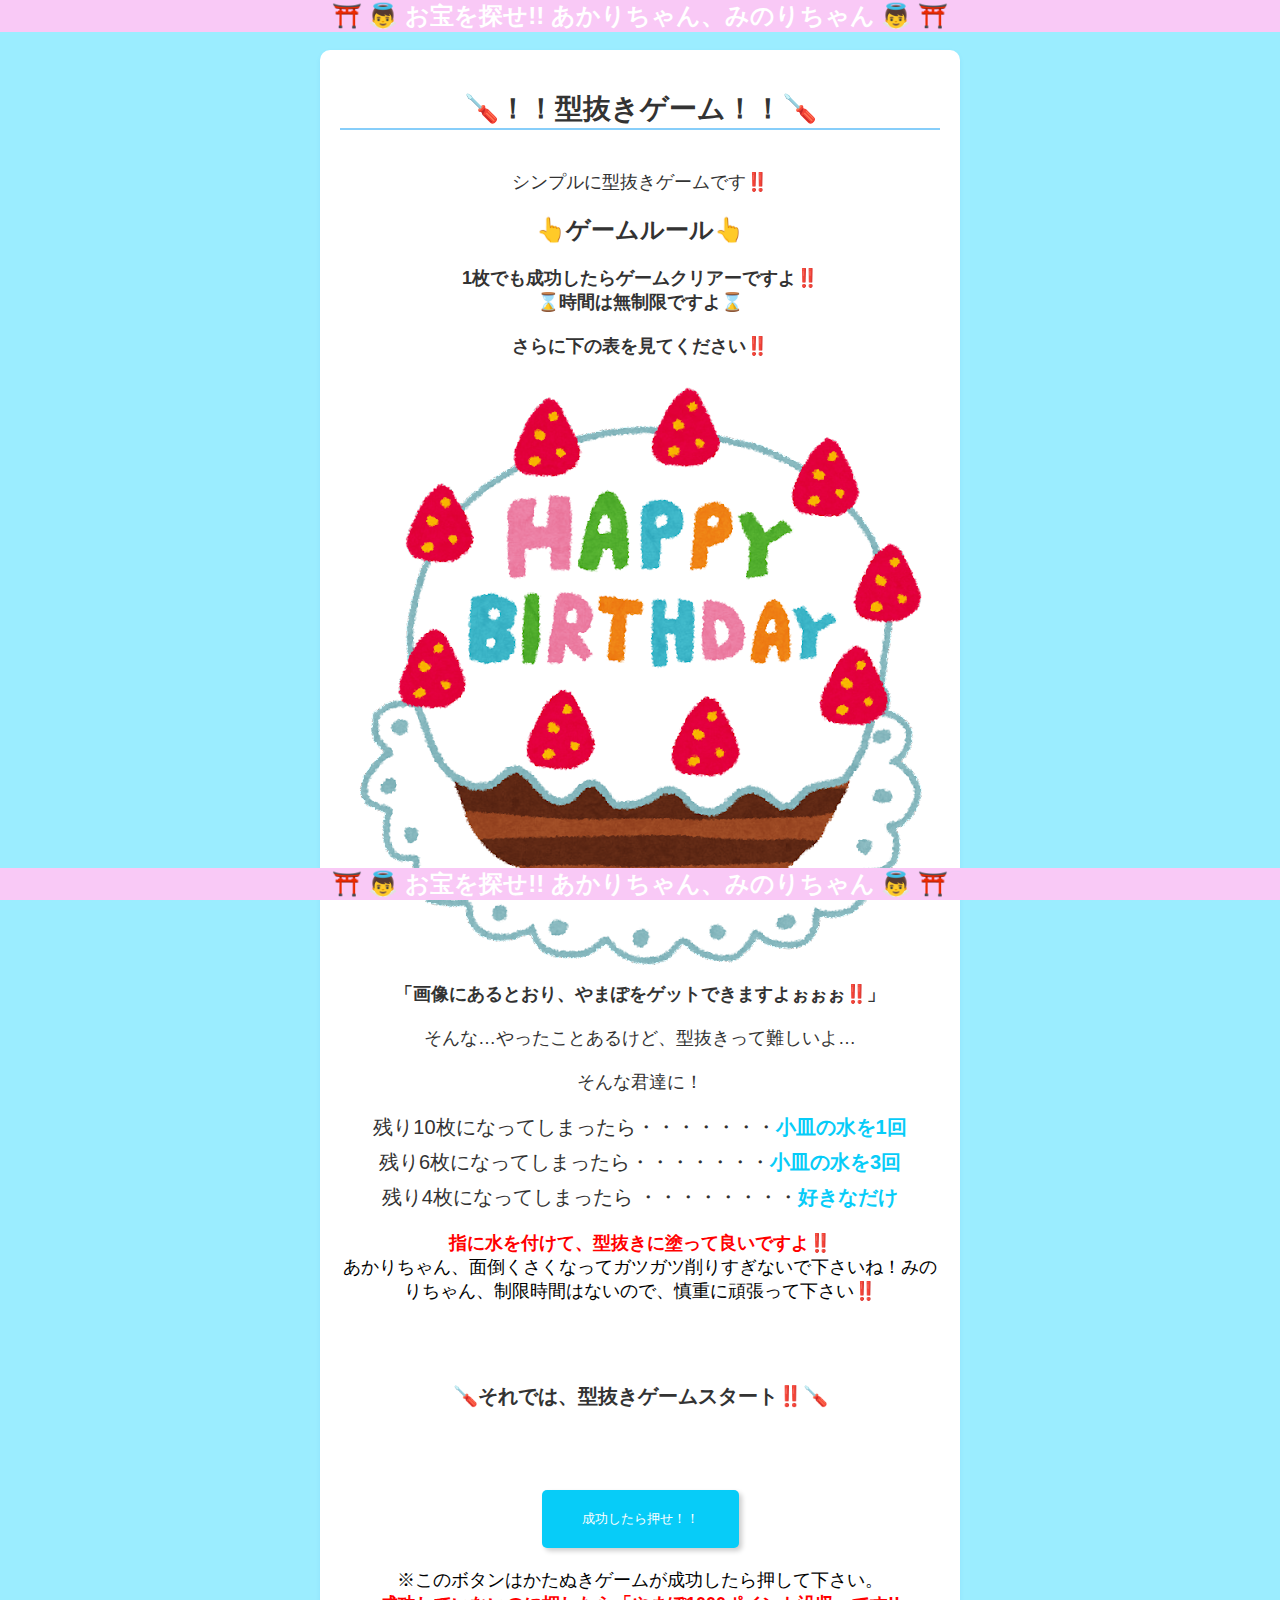
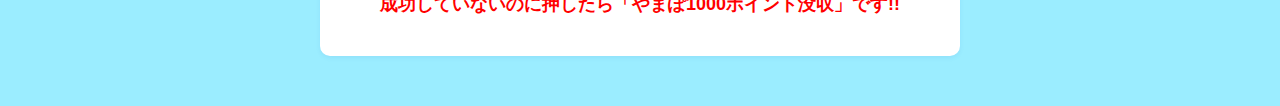
==== katanuki/index.html @ c694c5f7 "Add files via upload" ====
<!DOCTYPE html>
<html>
<head>
    <meta charset="UTF-8">
    <title>カタヌキゲーム</title>
    <link rel="stylesheet" href="cycle.css">
    <meta name="viewport" content="width=device-width, initial-scale=1.0">
</head>
<body>
  <header>
    <h1>⛩️ 👼 お宝を探せ!! あかりちゃん、みのりちゃん 👼 ⛩️</h1>
  </header>
  <div class="game-intro">
    <h1>🪛！！型抜きゲーム！！🪛</h1>
    <p>シンプルに型抜きゲームです‼️</p>
    <h2>👆ゲームルール👆</h2>
    <p class="strongstyle">1枚でも成功したらゲームクリアーですよ‼️<br>⌛️時間は無制限ですよ⌛️</p>
    <p class="strongstyle">さらに下の表を見てください‼️</p>
    <img src="birthday_cake.png" alt="ケーキのイラスト" class="animated-image" data-speed="3">
    <p class="strongstyle">「画像にあるとおり、やまぽをゲットできますよぉぉぉ‼️」</p>
    <p id="breakline">そんな…やったことあるけど、型抜きって難しいよ…</p>
    <p id="breakline">そんな君達に！</p>
    <ul>
      <li>残り10枚になってしまったら・・・・・・・<strong class="point">小皿の水を1回</strong></li>
      <li>残り6枚になってしまったら・・・・・・・<strong class="point">小皿の水を3回</strong></li>
      <li>残り4枚になってしまったら ・・・・・・・・<strong class="point">好きなだけ</strong></li>
    </ul>
    <p class="warning" id="breakline"><strong>指に水を付けて、型抜きに塗って良いですよ‼️</strong><br>あかりちゃん、面倒くさくなってガツガツ削りすぎないで下さいね！みのりちゃん、制限時間はないので、慎重に頑張って下さい‼️</p>
    <p class="blinking">🪛それでは、型抜きゲームスタート‼️🪛</p>
    <div class="button-container">
      <button class="transition-button">成功したら押せ！！</button>
    </div>
    <p class="warning">※このボタンはかたぬきゲームが成功したら押して下さい。<br><strong>成功していないのに押したら「やまぽ1000ポイント没収」です!!</strong></p>
    </div>
  </div>
  <footer>
    <h1>⛩️ 👼 お宝を探せ!! あかりちゃん、みのりちゃん 👼 ⛩️</h1>
  </footer>
  <script src="script.js"></script>
</body>
</html>
---- katanuki/cycle.css ----
/* リセットスタイル */
body, h1, p, ul, li {
  margin: 0;
  padding: 0;
}

/* 背景とテキストのスタイル */
body {
  background-color: #9bedff;
  font-family: Arial, sans-serif;
  color: #333;
  text-align: center;
}

/* ゲーム紹介のコンテナ */
.game-intro {
  background-color: #fff;
  border-radius: 10px;
  box-shadow: 0px 2px 4px rgba(63, 124, 217, 0.1);
  padding: 20px;
  margin: 50px auto;
  max-width: 600px;
}

/* タイトルのスタイル */
h1 {
  margin-top: 20px;
  margin-bottom: 40px;
  font-size: 28px;
  border-bottom: 2px solid lightskyblue;
  /* border-radius: 5px; */
}

/* 内容のスタイル */
p {
  font-size: 18px;
  margin-bottom: 20px;
}

/* リストのスタイル */
ul {
  text-align: left;
  list-style-type: none;
  margin-bottom: 20px;
}

/* リストアイテムのスタイル */
li {
  font-size: 20px;
  margin-bottom: 8px;
  text-align: center;
}

/* 強調テキストのスタイル */
strong {
  color: red /* ポイントの色 */
}

/* 警告テキストのスタイル */
.warning {
  color: orange/* 警告の色 */
}

.strongstyle {
  font-weight: bold;
}

.point {
  color: #07ccf8;
  font-weight: bold;
}

@keyframes blink {
  0%, 100% {
      opacity: 1;
  }
  50% {
      opacity: 0;
  }
}

/* 点滅するテキストに対するスタイル */
.blinking {
  animation: blink 2s linear infinite;
  font-size: 20px;
  margin-top: 80px;
  font-weight: bold;
}

.warning {
  color: #000;
  margin-top: 20px;
}

#breakline {
  text-align: center;
}

/* ボタンコンテナのスタイル */
.button-container {
  display: flex;
  margin-top: 20px;
  position: relative;
  width: 100%;
  display: flex;
  justify-content: center;
  margin-top: 80px;
}

/* トランジションボタンの新しいスタイル */
.transition-button {
  background-color: #07ccf8;
  color: white;
  border: none;
  padding: 20px 40px; /* サイズを変更 */
  border-radius: 5px;
  cursor: pointer;
  transition: background-color 0.3s ease, transform 0.3s ease, box-shadow 0.3s ease; /* 影のトランジションを追加 */
  box-shadow: 3px 3px 5px rgba(0, 0, 0, 0.2); /* 影を追加 */
}

.transition-button:hover {
  background-color: #0fa3d1;
}

.transition-button.clicked {
  background-color: #0fa3d1;
  transform: scale(0.95);
  box-shadow: none; /* 押下時に影を消す */
}

header {
  background-color: #f9c9f6;
  color: white;
  position: fixed;
  top: 0;
  width: 100%;
  z-index: 1000; /* ヘッダーを最前面に表示 */
}

footer {
  background-color: #f9c9f6;
  color: white;
  /* padding: 10px; */
  position: fixed;
  bottom: 0;
  width: 100%;
  z-index: 1000;
}

header h1 {
  font-size: 24px;
  color: white;
  border: none;
  margin-top: 0px;
  margin-bottom: 0px;
}

footer h1 {
  font-size: 24px;
  color: white;
  border: none;
  margin-top: 0px;
  margin-bottom: 0
}

@media (max-width: 768px) {
  #container {
      height: auto;
  }
}
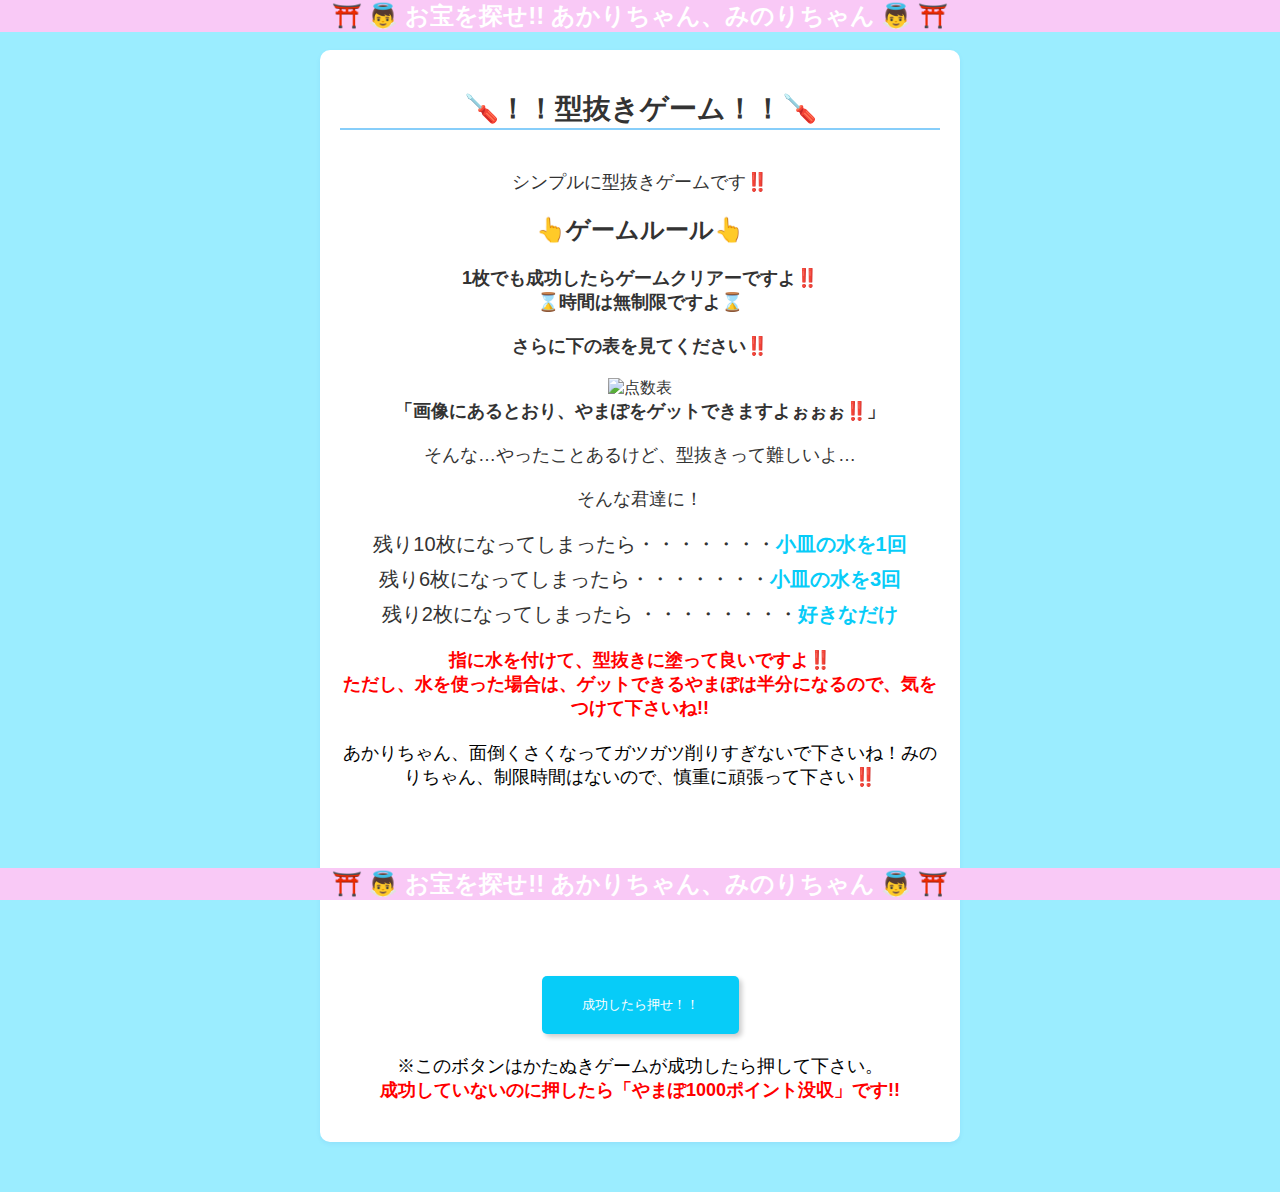
==== commit 6ff9e887: "Add files via upload" ====
--- a/katanuki/index.html
+++ b/katanuki/index.html
@@ -16,16 +16,16 @@
     <h2>👆ゲームルール👆</h2>
     <p class="strongstyle">1枚でも成功したらゲームクリアーですよ‼️<br>⌛️時間は無制限ですよ⌛️</p>
     <p class="strongstyle">さらに下の表を見てください‼️</p>
-    <img src="birthday_cake.png" alt="ケーキのイラスト" class="animated-image" data-speed="3">
+    <img src="IMG_2808.png" alt="点数表" class="ptable">
     <p class="strongstyle">「画像にあるとおり、やまぽをゲットできますよぉぉぉ‼️」</p>
     <p id="breakline">そんな…やったことあるけど、型抜きって難しいよ…</p>
     <p id="breakline">そんな君達に！</p>
     <ul>
       <li>残り10枚になってしまったら・・・・・・・<strong class="point">小皿の水を1回</strong></li>
       <li>残り6枚になってしまったら・・・・・・・<strong class="point">小皿の水を3回</strong></li>
-      <li>残り4枚になってしまったら ・・・・・・・・<strong class="point">好きなだけ</strong></li>
+      <li>残り2枚になってしまったら ・・・・・・・・<strong class="point">好きなだけ</strong></li>
     </ul>
-    <p class="warning" id="breakline"><strong>指に水を付けて、型抜きに塗って良いですよ‼️</strong><br>あかりちゃん、面倒くさくなってガツガツ削りすぎないで下さいね！みのりちゃん、制限時間はないので、慎重に頑張って下さい‼️</p>
+    <p class="warning" id="breakline"><strong>指に水を付けて、型抜きに塗って良いですよ‼️<br>ただし、水を使った場合は、ゲットできるやまぽは半分になるので、気をつけて下さいね!!</strong><br><br>あかりちゃん、面倒くさくなってガツガツ削りすぎないで下さいね！みのりちゃん、制限時間はないので、慎重に頑張って下さい‼️</p>
     <p class="blinking">🪛それでは、型抜きゲームスタート‼️🪛</p>
     <div class="button-container">
       <button class="transition-button">成功したら押せ！！</button>
--- a/katanuki/cycle.css
+++ b/katanuki/cycle.css
@@ -20,6 +20,11 @@
   padding: 20px;
   margin: 50px auto;
   max-width: 600px;
+}
+
+.ptable {
+  height: 500px;
+  width: 500px;
 }
 
 /* タイトルのスタイル */
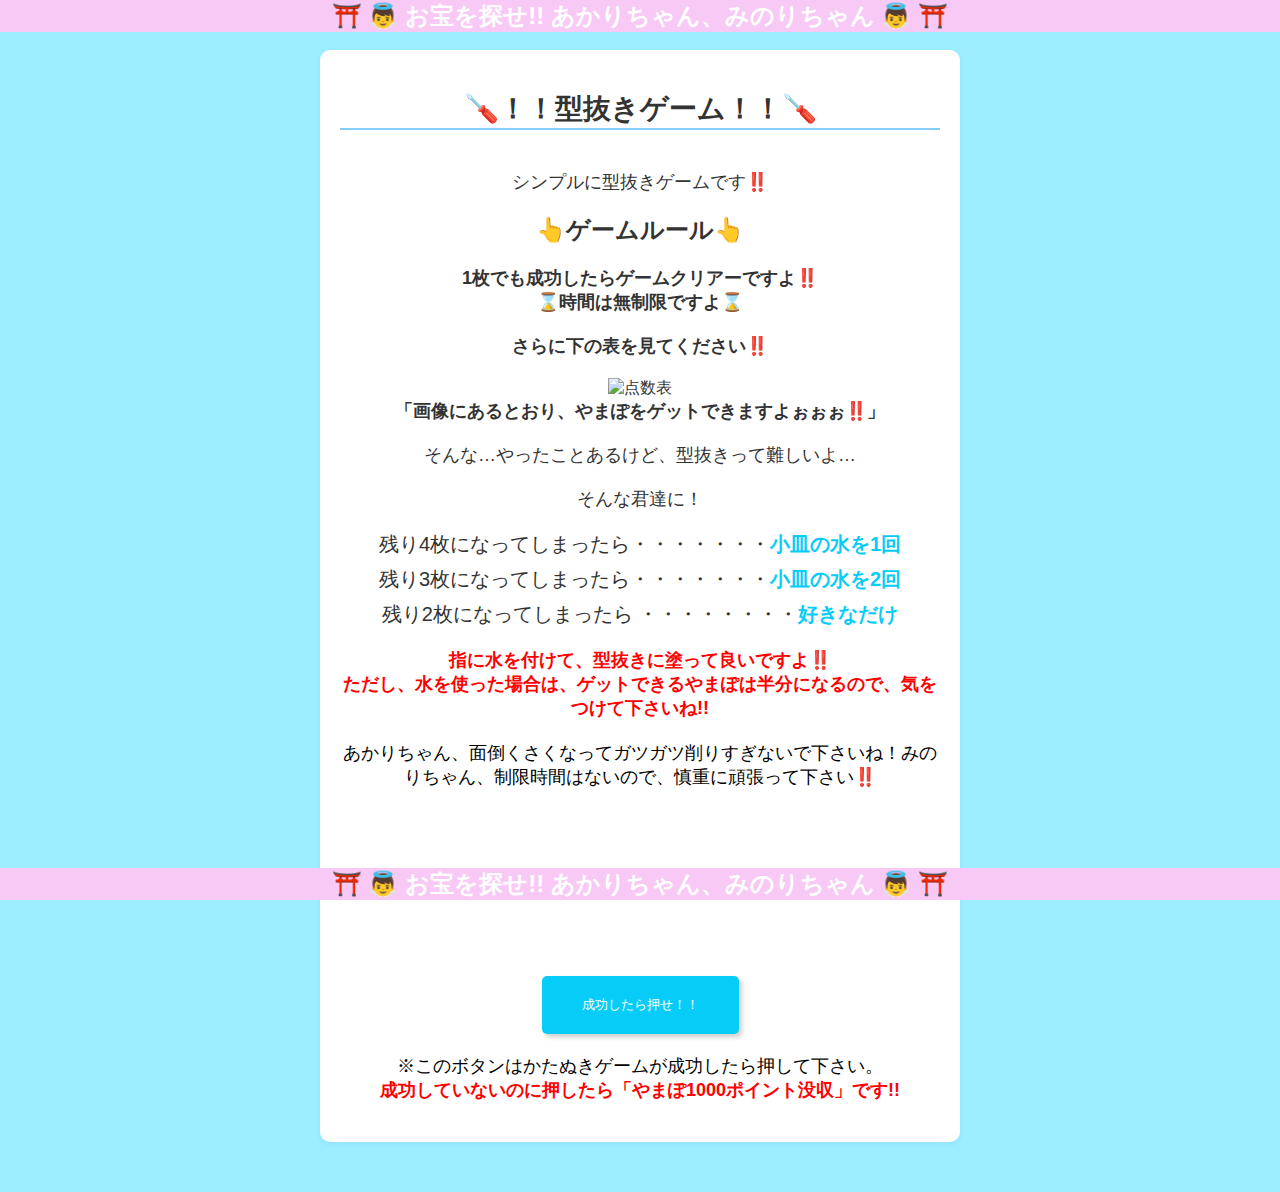
==== commit d6ed65aa: "Add files via upload" ====
--- a/katanuki/index.html
+++ b/katanuki/index.html
@@ -21,8 +21,8 @@
     <p id="breakline">そんな…やったことあるけど、型抜きって難しいよ…</p>
     <p id="breakline">そんな君達に！</p>
     <ul>
-      <li>残り10枚になってしまったら・・・・・・・<strong class="point">小皿の水を1回</strong></li>
-      <li>残り6枚になってしまったら・・・・・・・<strong class="point">小皿の水を3回</strong></li>
+      <li>残り4枚になってしまったら・・・・・・・<strong class="point">小皿の水を1回</strong></li>
+      <li>残り3枚になってしまったら・・・・・・・<strong class="point">小皿の水を2回</strong></li>
       <li>残り2枚になってしまったら ・・・・・・・・<strong class="point">好きなだけ</strong></li>
     </ul>
     <p class="warning" id="breakline"><strong>指に水を付けて、型抜きに塗って良いですよ‼️<br>ただし、水を使った場合は、ゲットできるやまぽは半分になるので、気をつけて下さいね!!</strong><br><br>あかりちゃん、面倒くさくなってガツガツ削りすぎないで下さいね！みのりちゃん、制限時間はないので、慎重に頑張って下さい‼️</p>
